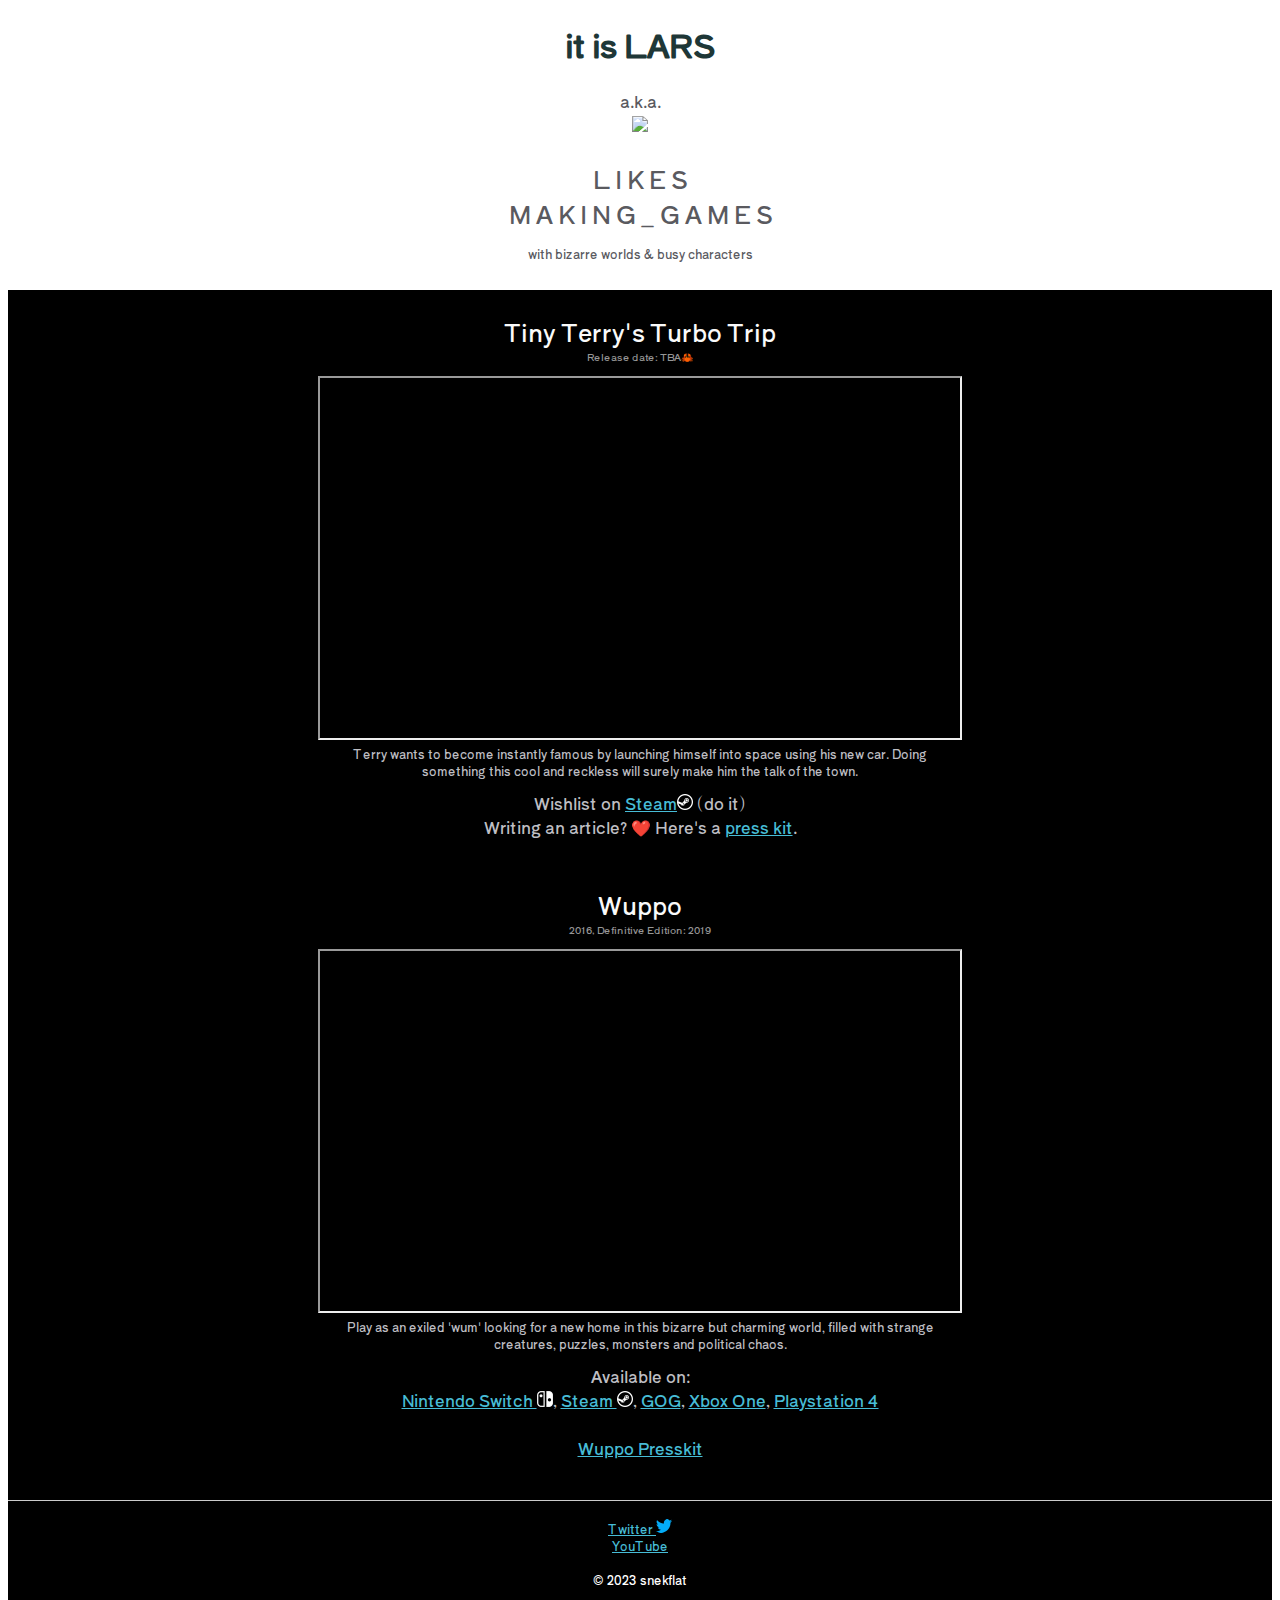
==== index.html @ 3eb35574 "Update index.html (link pk)" ====
<!doctype html>
<html>
	<head>
		<title>snekflat</title>
		
		 <style>
      /* unvisited link */
      a:link {
        color: rgba(71,188,214,255);
      }
      /* visited link */
      a:visited {
		color: rgba(71,188,214,255);
		
      }
      /* mouse over link */
      a:hover {
		color: rgba(240,240,120,255);
      }
      /* selected link */
      a:active {
        color: #ccc;
      }	  
    </style>
		
		<meta name="description" content="Creator of: Wuppo & TTTT & More!">
		<meta name="keywords" content="TTTT, Wuppo, Knuist, Perzik, Lars Korendijk, Knuistperzik, Knuist en Perzik, Knuist and Perzik, Knuist & Perzik, wuppogame, game, Dutch, Tiny Terry's Turbo Trip, Thomas de Waard, twlkd, greencream, snekflat, TTTT">
		<meta http-equiv="Content-Type" content="text/html; charset=UTF-8">
		
		<link rel=icon href="gfx/favicon.ico">
		<link rel="stylesheet" type="text/css" href="style.css">
		<link href='http://fonts.googleapis.com/css?family=Roboto+Slab' rel='stylesheet' type='text/css'>
		<link rel="preconnect" href="https://fonts.googleapis.com">
<link rel="preconnect" href="https://fonts.gstatic.com" crossorigin>
<link href="https://fonts.googleapis.com/css2?family=Shippori+Antique+B1&display=swap" rel="stylesheet">
	</head>
<body>
	
	<div class = "white_container">
	<h1><b>it is LARS</b></h1></B>
	a.k.a.
	</BR>
	
	<img src="gfx/Logo.png">
	
		<p>L I K E S</BR>M A K I N G _ G A M E S </BR> <mini>with bizarre worlds & busy characters</mini>
	
	</div>
	<div class = "black_container">
	</BR>
	<center>
	
<div class = "game-title"> Tiny Terry's Turbo Trip</div>
<div class = "game-release">Release date: TBA🦀</div>
<iframe width="640" height="360"src="https://www.youtube.com/embed/s6aoGm9-inE"></iframe>
<div class = "game-description"> Terry wants to become instantly famous by launching himself into space using his new car. Doing something this cool and reckless will surely make him the talk of the town.</div>
Wishlist on <a href="https://store.steampowered.com/app/2238040/Tiny_Terrys_Turbo_Trip">Steam<img src = "gfx/icon_steam64.png" width="16px"></a> (do it)</BR>
Writing an article? ❤️ Here's a <a href="tttt_presskit/press.html">press kit</a>.
</BR>

</BR>

</BR>
<div class = "game-title"> Wuppo</div>
<div class = "game-release">2016, Definitive Edition: 2019</div>
<iframe width="640" height="360" src="https://www.youtube.com/embed/hhH6dc3xeDA"></iframe>
<div class = "game-description"> Play as an exiled 'wum' looking for a new home in this bizarre but charming world, filled with strange creatures, puzzles, monsters and political chaos.</div>
Available on: </BR><a href="https://www.nintendo.com/games/wuppo-definitive-edition-switch/">Nintendo Switch <img src = "gfx/icon_switch64.png" width="16px"></a>, <a href="http://store.steampowered.com/app/400630/">Steam <img src = "gfx/icon_steam64.png" width="16px"></a>, <a href="https://www.gog.com/game/wuppo">GOG</a>, <a href="https://www.microsoft.com/en-us/store/p/wuppo/brbpw76hgkhb">Xbox One</a>, <a href="https://store.playstation.com/nl-nl/product/EP4541-CUSA08533_00-WUPPOEU000000000?emcid=pa-st-111284">Playstation 4</a> 	
</BR></BR><a href="https://www.indiedb.com/games/wuppo/presskit">Wuppo Presskit</a>



	</center>
	
	

	
	</BR>
	<hr/>
	<div class = "footer">
	<a href="https://twitter.com/GreenCream">Twitter  <img src = "gfx/icon_bird.png" width="16px"></a></BR>
	<a href="https://youtube.com/twlkd">YouTube</a></BR>
	
</BR>
© 2023 snekflat
</div>
</BR></BR>
	
	
	<center><div id="twitfeed">
<a class="twitter-timeline" href="https://twitter.com/GreenCream?ref_src=twsrc%5Etfw"></a> <script async src="https://platform.twitter.com/widgets.js" charset="utf-8"></script> 
</div></center>


	</div>



</body>

</html>
---- style.css ----
.center {
  margin: 0;
  position: absolute;
  left: 50%;
  -ms-transform: translate(-50%, 0%);
  transform: translate(-50%, 0%);
  font-family: 'Roboto Slab', serif;
  font-size: 16px;
}

h1 {
	font-size: 32px;
	color: rgb(30, 55, 55);
	
	font-family: 'Shippori Antique B1', sans-serif;
}


p {
	font-size: 24px;
}



.white_container{
	background-color: white;
	background-clip: content-box;
	background-origin: content-box;
	
	
	font-family: 'Shippori Antique B1', sans-serif;
	font-size: 16px;
	color: rgba(90,90,95,255);
	text-align: center;
}

.black_container {
	background-color: black;
	background-origin: content-box;
	background-clip: content-box;
	
	
	font-family: 'Shippori Antique B1', sans-serif;
	font-size: 16px;
	color: rgba(190,190,195,255);
	text-align: center;
}


.game-title{
	font-family: 'Shippori Antique B1', sans-serif;
	font-size: 24px;
	color: rgba(250,250,250,255);
}

.game-release{
	font-family: 'Shippori Antique B1', sans-serif;
	font-size: 10px;
	color: rgba(150,150,150,255);
	padding-bottom: 12px;
}


.game-description{
	font-family: 'Shippori Antique B1', sans-serif;
	font-size: 12px;
	width: 600px;
	color: rgba(190,190,195,255);
	padding-bottom: 12px;
}

.game_box {
	width: 250px;
	height: 500px;
	background: black;
	margin: 0;
	font-family: 'Shippori Antique B1', sans-serif;
	font-size: 16px;
	color: rgba(190,190,195,255);
	text-align: center;
	vertical-align: top;
	display: inline-block;
}


mini {
	text-align: right;
	font-size: 12px;
	font-family: 'Shippori Antique B1', sans-serif;
	
}

.footer {
	text-align: center;
	font-size: 12px;
	font-family: 'Shippori Antique B1', sans-serif;
	color: white;
}



hr {
    display: block;
    height: 1px;
    border: 0;
    border-top: 1px solid #ccc;
    margin: 1em 0;
    padding: 0;
}

sep {
    display: block;
    height: 1px;
    border: 0;
    border-top: 1px solid #ccc;
    margin: 1em 0;
    padding: 0;
}

#twitfeed {
	text-align: center;
	width: 640px;
}
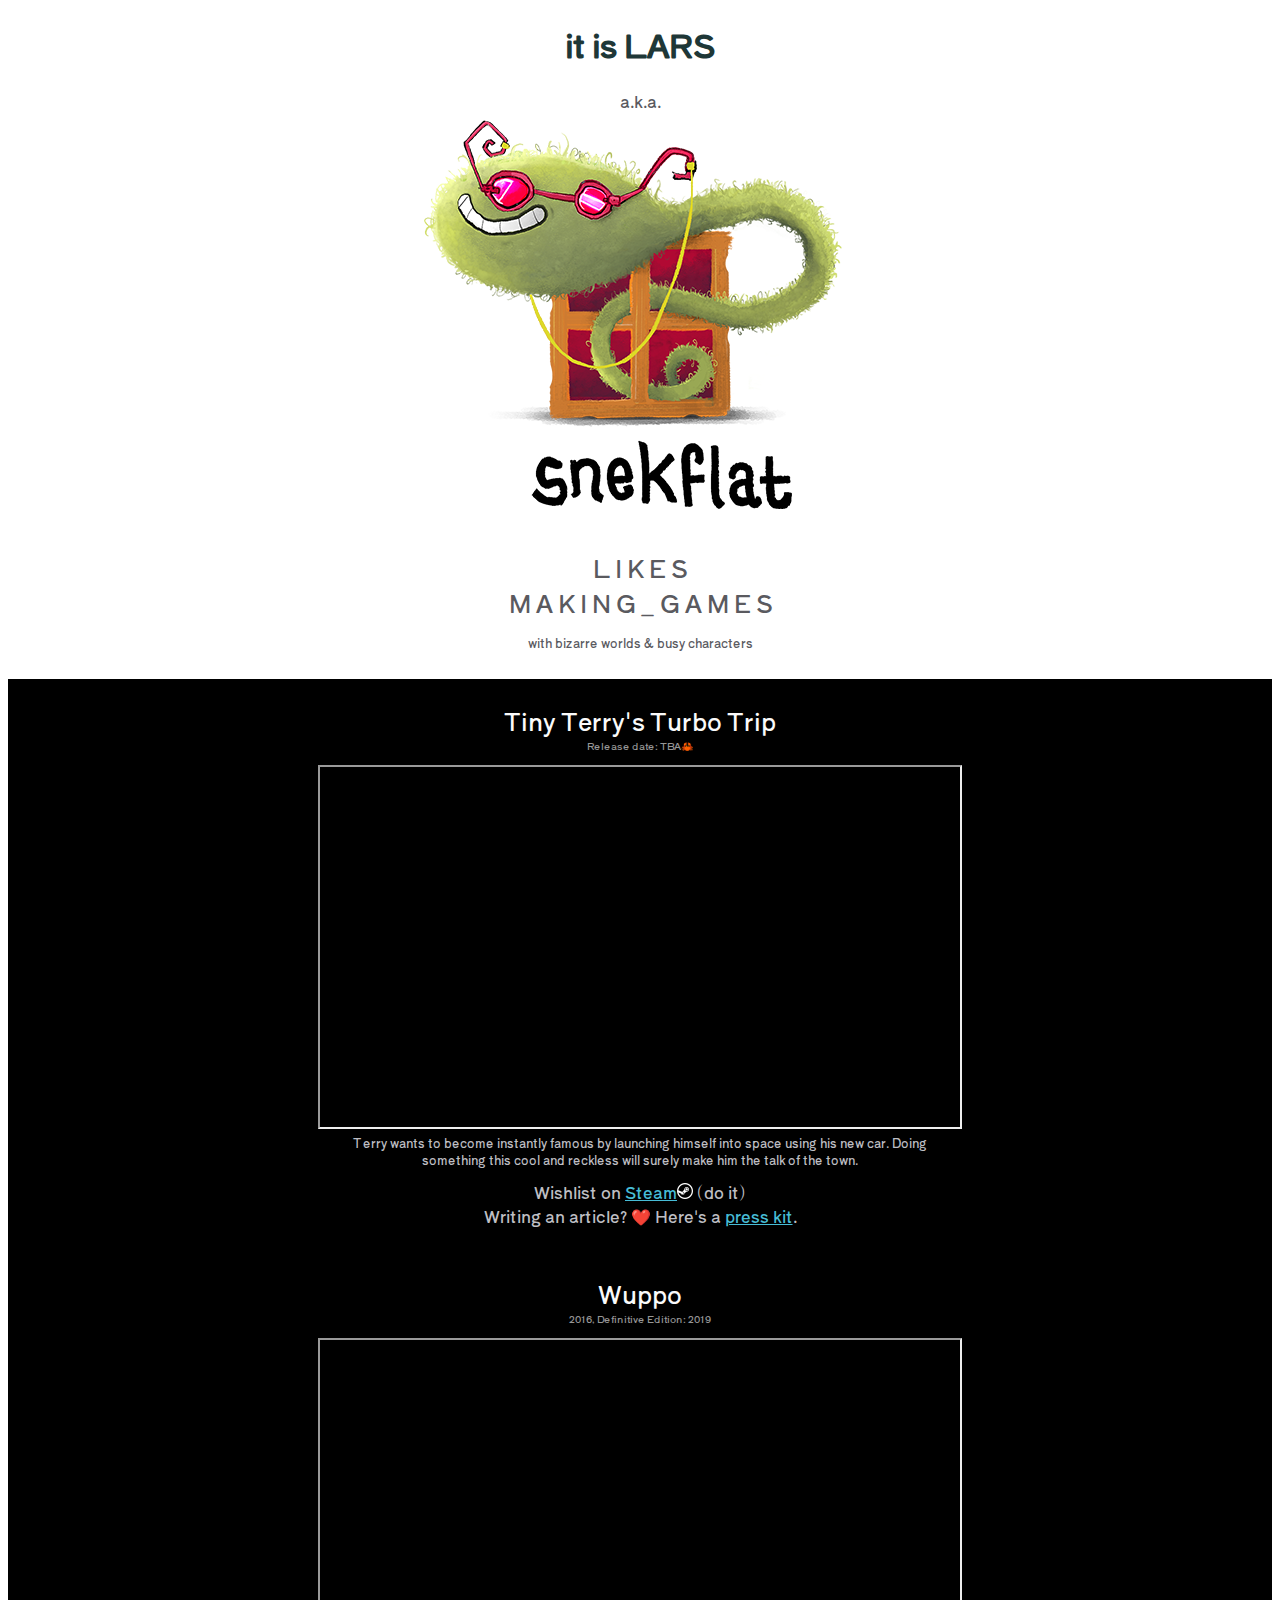
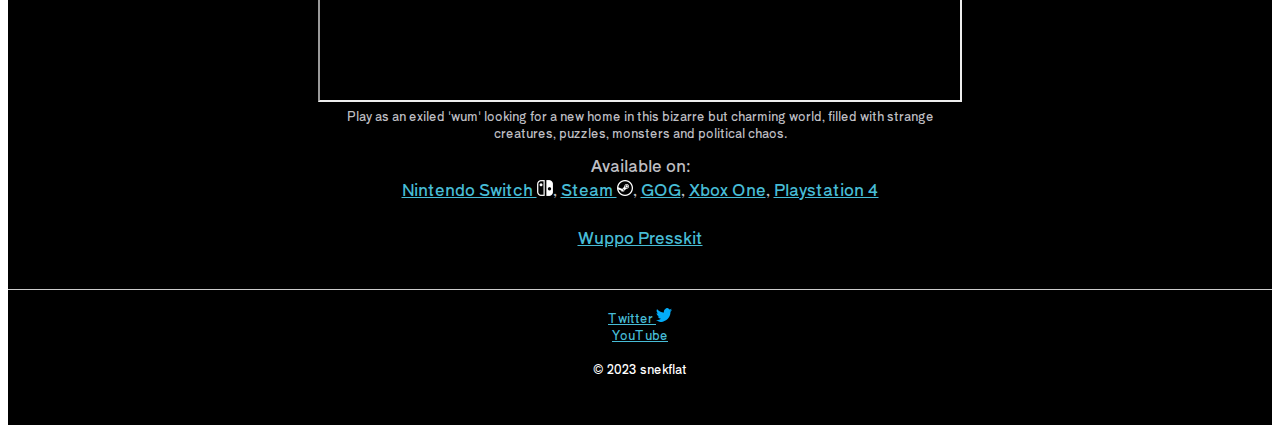
==== commit 9cf0ae6e: "logo tytpptytpo" ====
--- a/index.html
+++ b/index.html
@@ -41,7 +41,7 @@
 	a.k.a.
 	</BR>
 	
-	<img src="gfx/Logo.png">
+	<img src="gfx/logo.png">
 	
 		<p>L I K E S</BR>M A K I N G _ G A M E S </BR> <mini>with bizarre worlds & busy characters</mini>
 	
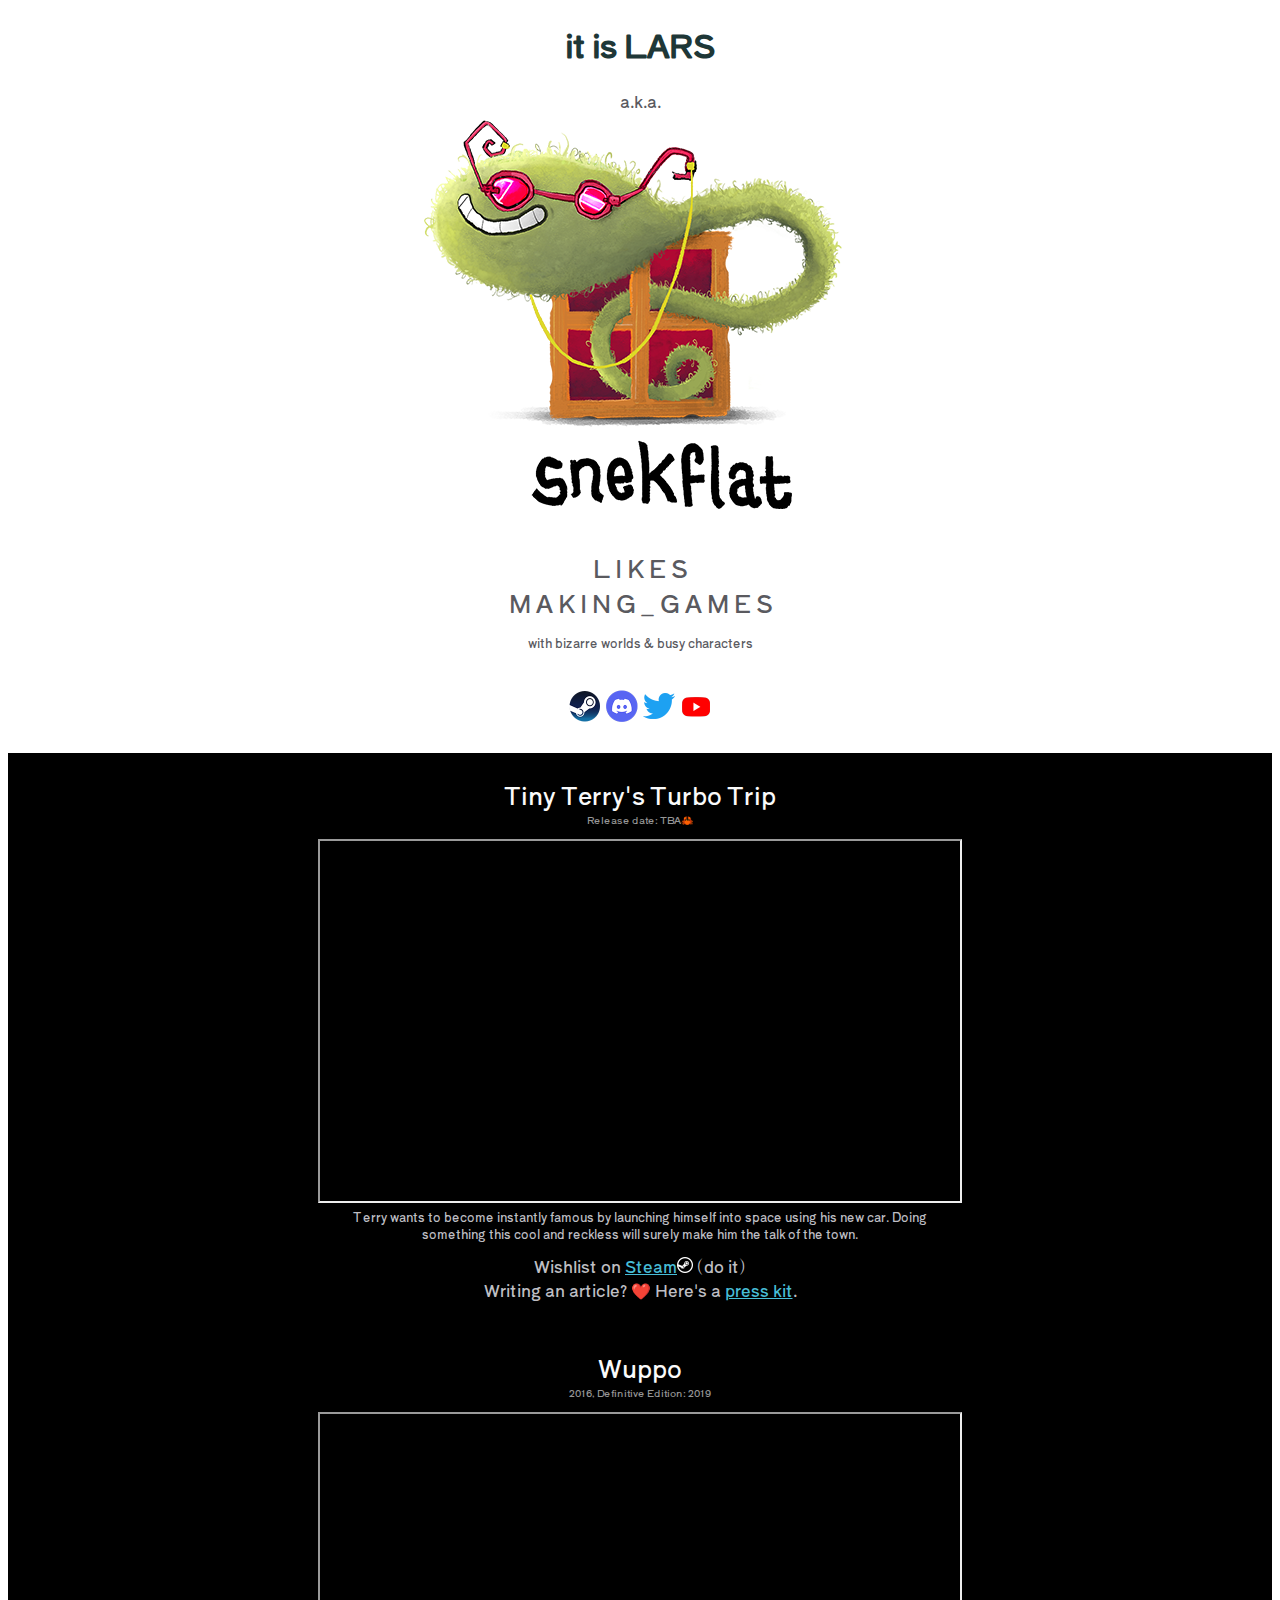
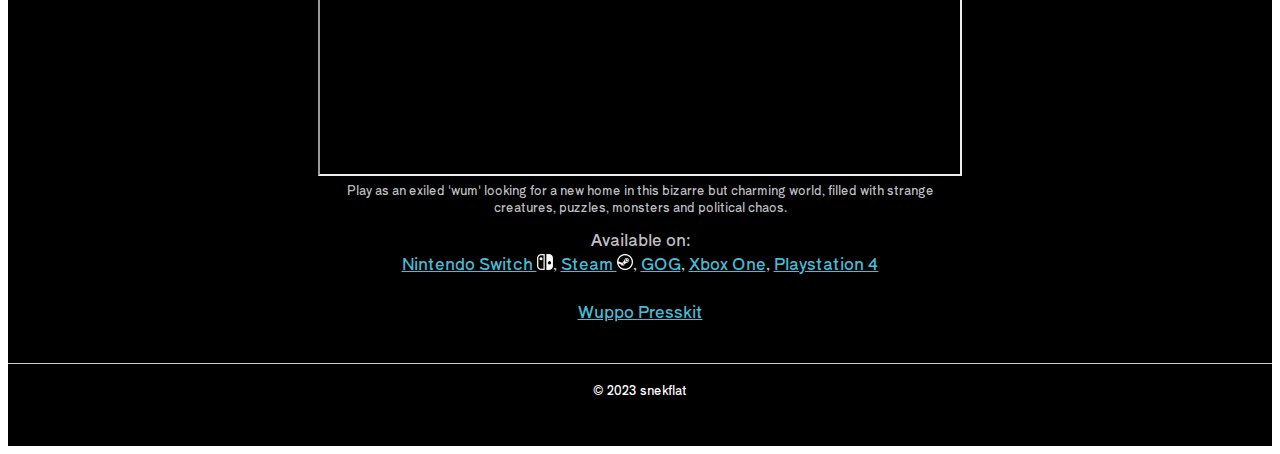
==== commit 7b9cf100: "Update index.html" ====
--- a/index.html
+++ b/index.html
@@ -44,6 +44,13 @@
 	<img src="gfx/logo.png">
 	
 		<p>L I K E S</BR>M A K I N G _ G A M E S </BR> <mini>with bizarre worlds & busy characters</mini>
+		</br></br>
+		
+		<a href="https://store.steampowered.com/search/?term=snekflat"><img src = "gfx/icon_steam_dark.png" width="32px" alt="Steam"></a>
+		<a href="https://discord.gg/DAbKavXHVG"><img src = "gfx/icon_discord.png" width="32px" alt="Discord"></a>
+		<a href="https://twitter.com/GreenCream"><img src = "gfx/icon_bird.png" width="32px" alt="Twitter"></a>
+		<a href="https://www.youtube.com/twlkd"><img src = "gfx/icon_youtube.png" width="32px" alt = "YouTube"></a>
+		
 	
 	</div>
 	<div class = "black_container">
@@ -78,10 +85,6 @@
 	</BR>
 	<hr/>
 	<div class = "footer">
-	<a href="https://twitter.com/GreenCream">Twitter  <img src = "gfx/icon_bird.png" width="16px"></a></BR>
-	<a href="https://youtube.com/twlkd">YouTube</a></BR>
-	
-</BR>
 © 2023 snekflat
 </div>
 </BR></BR>
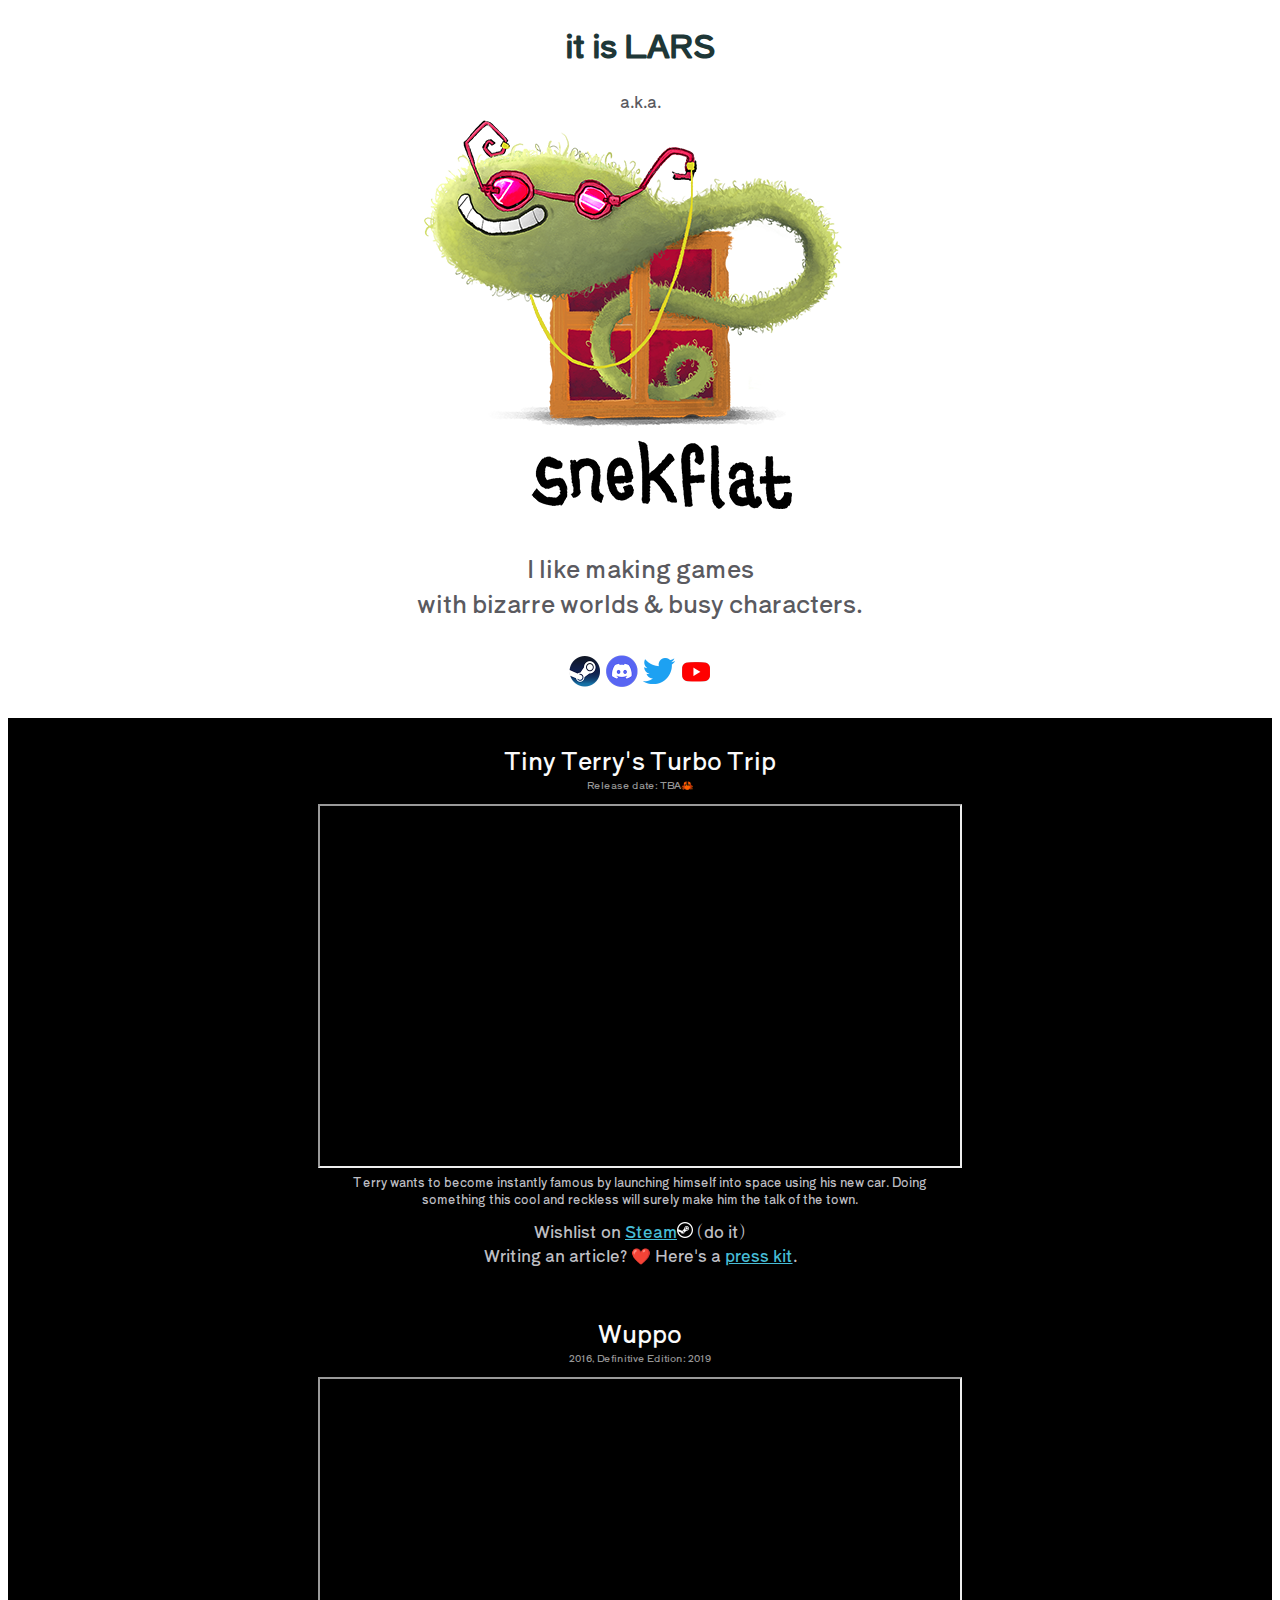
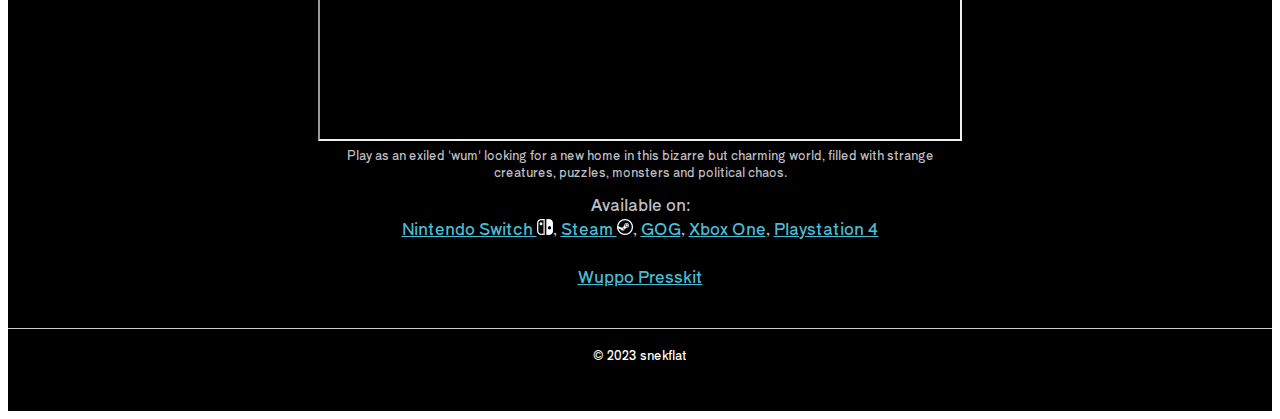
==== commit 0ec65505: "Update index.html" ====
--- a/index.html
+++ b/index.html
@@ -43,7 +43,7 @@
 	
 	<img src="gfx/logo.png">
 	
-		<p>L I K E S</BR>M A K I N G _ G A M E S </BR> <mini>with bizarre worlds & busy characters</mini>
+		<p>I like making games </BR> with bizarre worlds & busy characters.
 		</br></br>
 		
 		<a href="https://store.steampowered.com/search/?term=snekflat"><img src = "gfx/icon_steam_dark.png" width="32px" alt="Steam"></a>
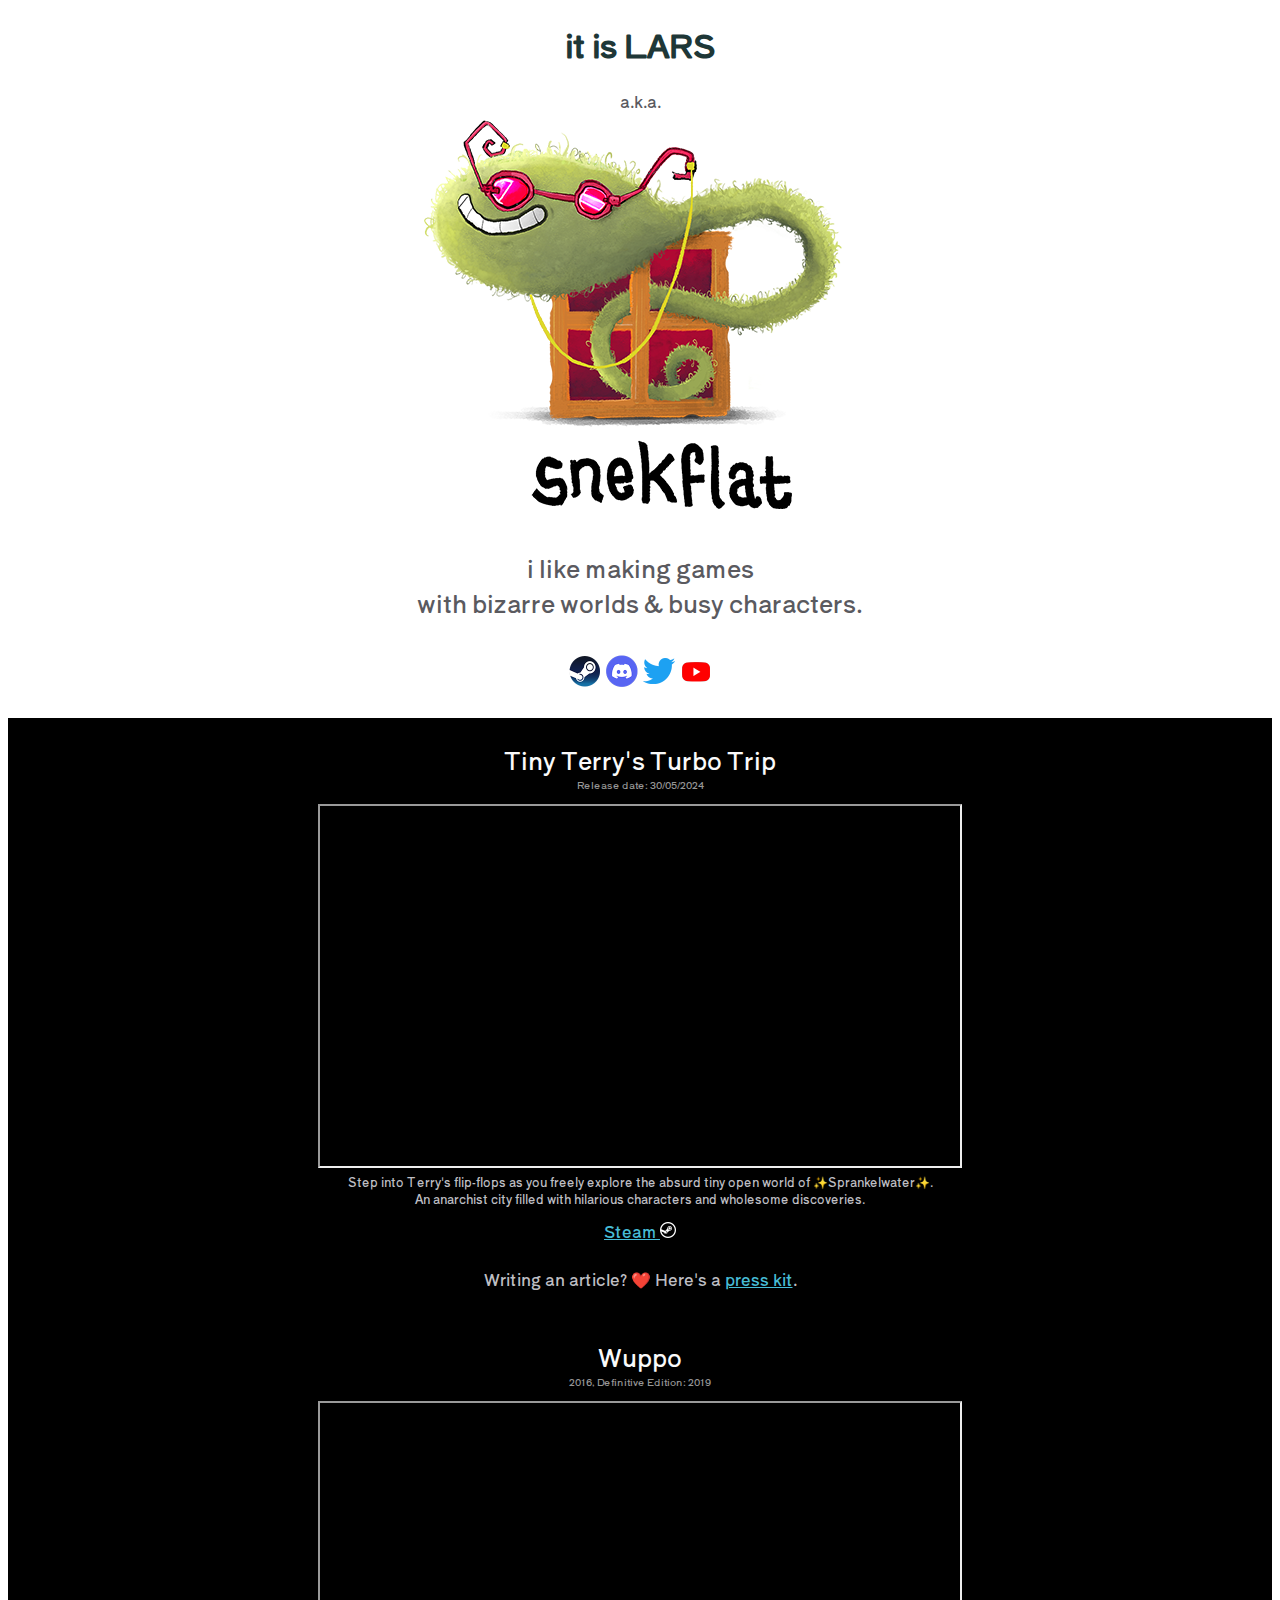
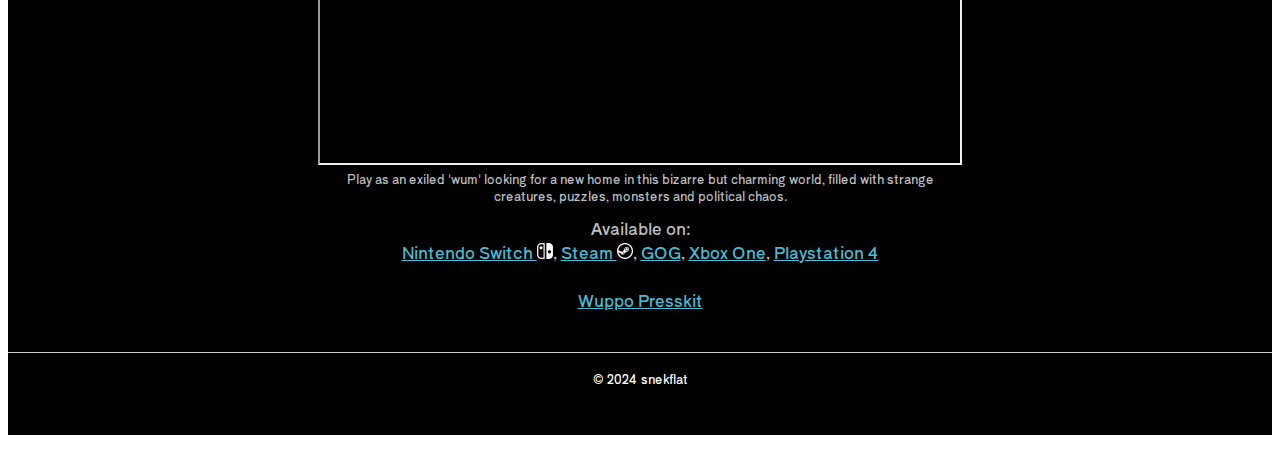
==== commit 982fd466: "Update index.html" ====
--- a/index.html
+++ b/index.html
@@ -43,12 +43,12 @@
 	
 	<img src="gfx/logo.png">
 	
-		<p>I like making games </BR> with bizarre worlds & busy characters.
+		<p>i like making games </BR> with bizarre worlds & busy characters.
 		</br></br>
 		
 		<a href="https://store.steampowered.com/search/?term=snekflat"><img src = "gfx/icon_steam_dark.png" width="32px" alt="Steam"></a>
 		<a href="https://discord.gg/DAbKavXHVG"><img src = "gfx/icon_discord.png" width="32px" alt="Discord"></a>
-		<a href="https://twitter.com/GreenCream"><img src = "gfx/icon_bird.png" width="32px" alt="Twitter"></a>
+		<a href="https://twitter.com/snekflat"><img src = "gfx/icon_bird.png" width="32px" alt="Twitter"></a>
 		<a href="https://www.youtube.com/twlkd"><img src = "gfx/icon_youtube.png" width="32px" alt = "YouTube"></a>
 		
 	
@@ -58,10 +58,11 @@
 	<center>
 	
 <div class = "game-title"> Tiny Terry's Turbo Trip</div>
-<div class = "game-release">Release date: TBA🦀</div>
+<div class = "game-release">Release date: 30/05/2024
+<div id="tttt_countdown"></div></div>
 <iframe width="640" height="360"src="https://www.youtube.com/embed/s6aoGm9-inE"></iframe>
-<div class = "game-description"> Terry wants to become instantly famous by launching himself into space using his new car. Doing something this cool and reckless will surely make him the talk of the town.</div>
-Wishlist on <a href="https://store.steampowered.com/app/2238040/Tiny_Terrys_Turbo_Trip">Steam<img src = "gfx/icon_steam64.png" width="16px"></a> (do it)</BR>
+<div class = "game-description"> Step into Terry's flip-flops as you freely explore the absurd tiny open world of ✨Sprankelwater✨. An anarchist city filled with hilarious characters and wholesome discoveries.</div>
+<a href="https://store.steampowered.com/app/2238040/Tiny_Terrys_Turbo_Trip">Steam <img src = "gfx/icon_steam64.png" width="16px"></a></BR></BR>
 Writing an article? ❤️ Here's a <a href="tttt_presskit/press.html">press kit</a>.
 </BR>
 
@@ -85,20 +86,59 @@
 	</BR>
 	<hr/>
 	<div class = "footer">
-© 2023 snekflat
+© 2024 snekflat
 </div>
 </BR></BR>
 	
 	
-	<center><div id="twitfeed">
-<a class="twitter-timeline" href="https://twitter.com/GreenCream?ref_src=twsrc%5Etfw"></a> <script async src="https://platform.twitter.com/widgets.js" charset="utf-8"></script> 
-</div></center>
+
 
 
 	</div>
 
 
 
+<p id="tttt_countdown"></p>
+<script>
+// Set the date we're counting down to
+var countDownDate = new Date("May 30, 2024 17:00:00").getTime();
+
+// Update the count down every 1 second
+var x = setInterval(function() {
+
+  // Get today's date and time
+  var now = new Date().getTime();
+    
+  // Find the distance between now and the count down date
+  var distance = countDownDate - now;
+    
+  // Time calculations for days, hours, minutes and seconds
+  var days = Math.floor(distance / (1000 * 60 * 60 * 24));
+  var hours = Math.floor((distance % (1000 * 60 * 60 * 24)) / (1000 * 60 * 60));
+  var minutes = Math.floor((distance % (1000 * 60 * 60)) / (1000 * 60));
+  var seconds = Math.floor((distance % (1000 * 60)) / 1000);
+    
+  var text = "";
+  if (days > 1) text += days + " days, ";
+  text += ""+ hours + " hours, "
+  + minutes + " minutes and " + seconds + " seconds";
+  if (distance < 0) {
+  text = "Can release any time now! 🦀🦀🦀🦀🦀🦀🦀🦀🦀";
+  }
+  else {
+  text += " left! 🦀🦀🦀";
+  }
+  document.getElementById("tttt_countdown").innerHTML = text;
+  
+    
+  // If the count down is over, write some text 
+  if (days < -1) {
+    clearInterval(x);
+    document.getElementById("tttt_countdown").innerHTML = "";
+  }
+}, 1000);
+</script>
+
 </body>
 
 </html>
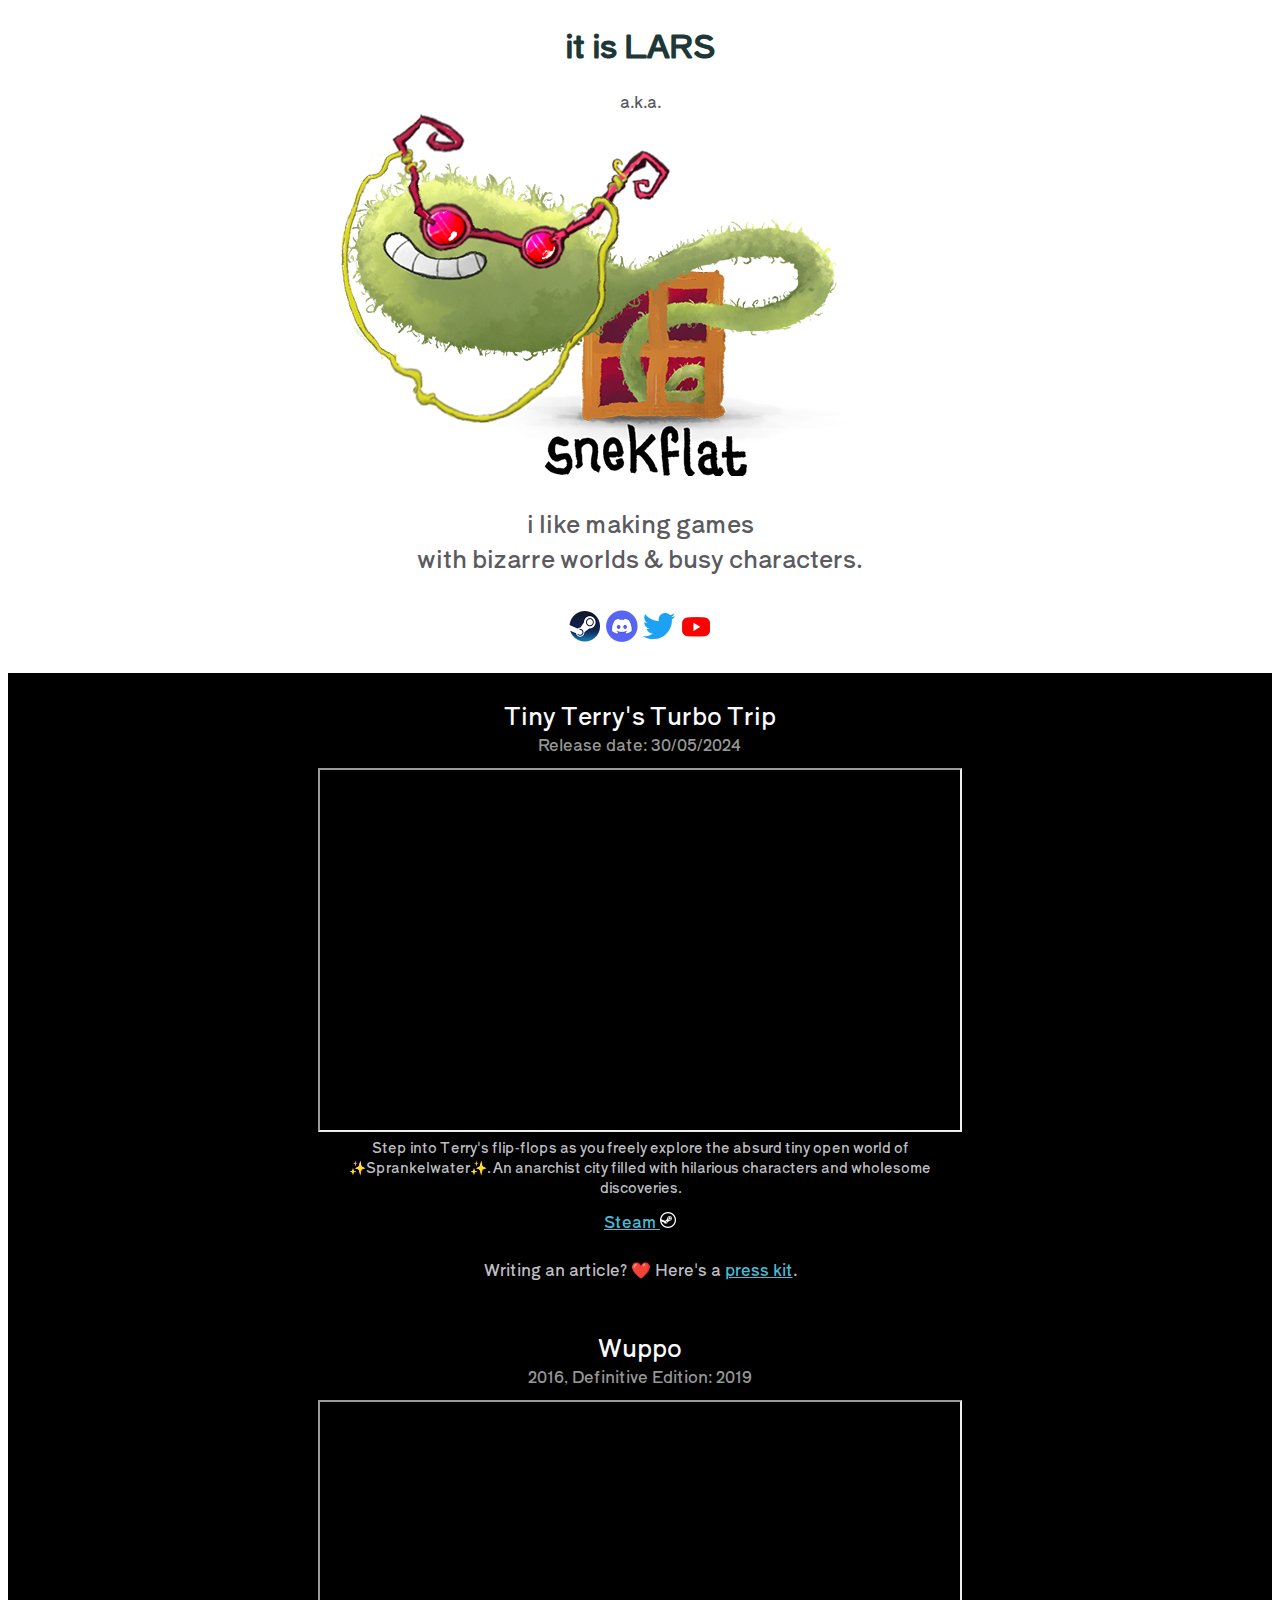
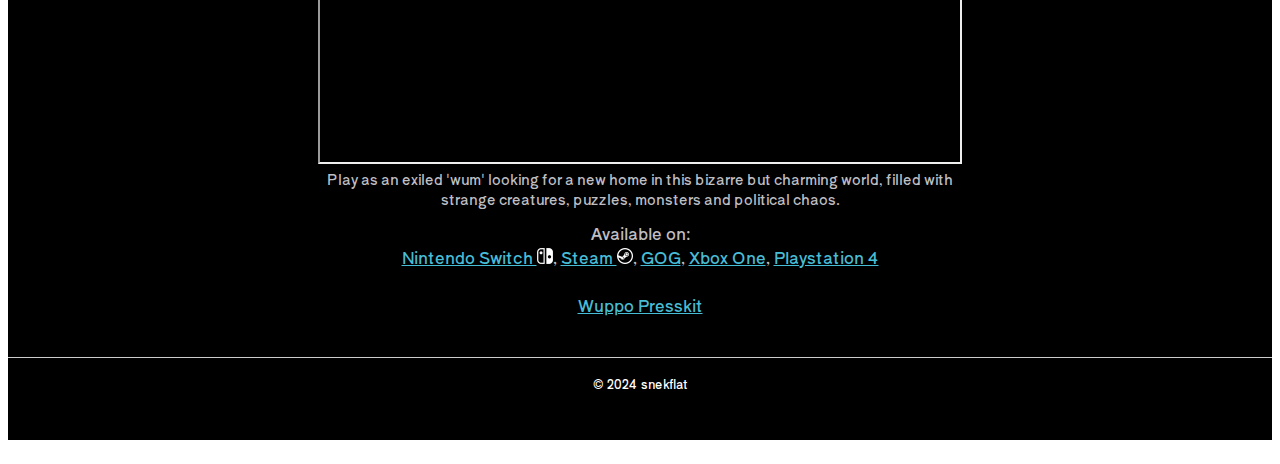
==== commit 7f0dbb57: "Update index.html" ====
--- a/index.html
+++ b/index.html
@@ -60,7 +60,7 @@
 <div class = "game-title"> Tiny Terry's Turbo Trip</div>
 <div class = "game-release">Release date: 30/05/2024
 <div id="tttt_countdown"></div></div>
-<iframe width="640" height="360"src="https://www.youtube.com/embed/s6aoGm9-inE"></iframe>
+<iframe width="640" height="360"src="https://www.youtube.com/embed/HS9W_mMOY2Q"></iframe>
 <div class = "game-description"> Step into Terry's flip-flops as you freely explore the absurd tiny open world of ✨Sprankelwater✨. An anarchist city filled with hilarious characters and wholesome discoveries.</div>
 <a href="https://store.steampowered.com/app/2238040/Tiny_Terrys_Turbo_Trip">Steam <img src = "gfx/icon_steam64.png" width="16px"></a></BR></BR>
 Writing an article? ❤️ Here's a <a href="tttt_presskit/press.html">press kit</a>.
@@ -101,7 +101,7 @@
 <p id="tttt_countdown"></p>
 <script>
 // Set the date we're counting down to
-var countDownDate = new Date("May 30, 2024 17:00:00").getTime();
+var countDownDate = new Date("May 30, 2024 18:00:00").getTime();
 
 // Update the count down every 1 second
 var x = setInterval(function() {
--- a/style.css
+++ b/style.css
@@ -55,7 +55,7 @@
 
 .game-release{
 	font-family: 'Shippori Antique B1', sans-serif;
-	font-size: 10px;
+	font-size: 16px;
 	color: rgba(150,150,150,255);
 	padding-bottom: 12px;
 }
@@ -63,10 +63,11 @@
 
 .game-description{
 	font-family: 'Shippori Antique B1', sans-serif;
-	font-size: 12px;
-	width: 600px;
+	font-size: 14px;
+	width: 648px;
 	color: rgba(190,190,195,255);
 	padding-bottom: 12px;
+	text-align: center;
 }
 
 .game_box {
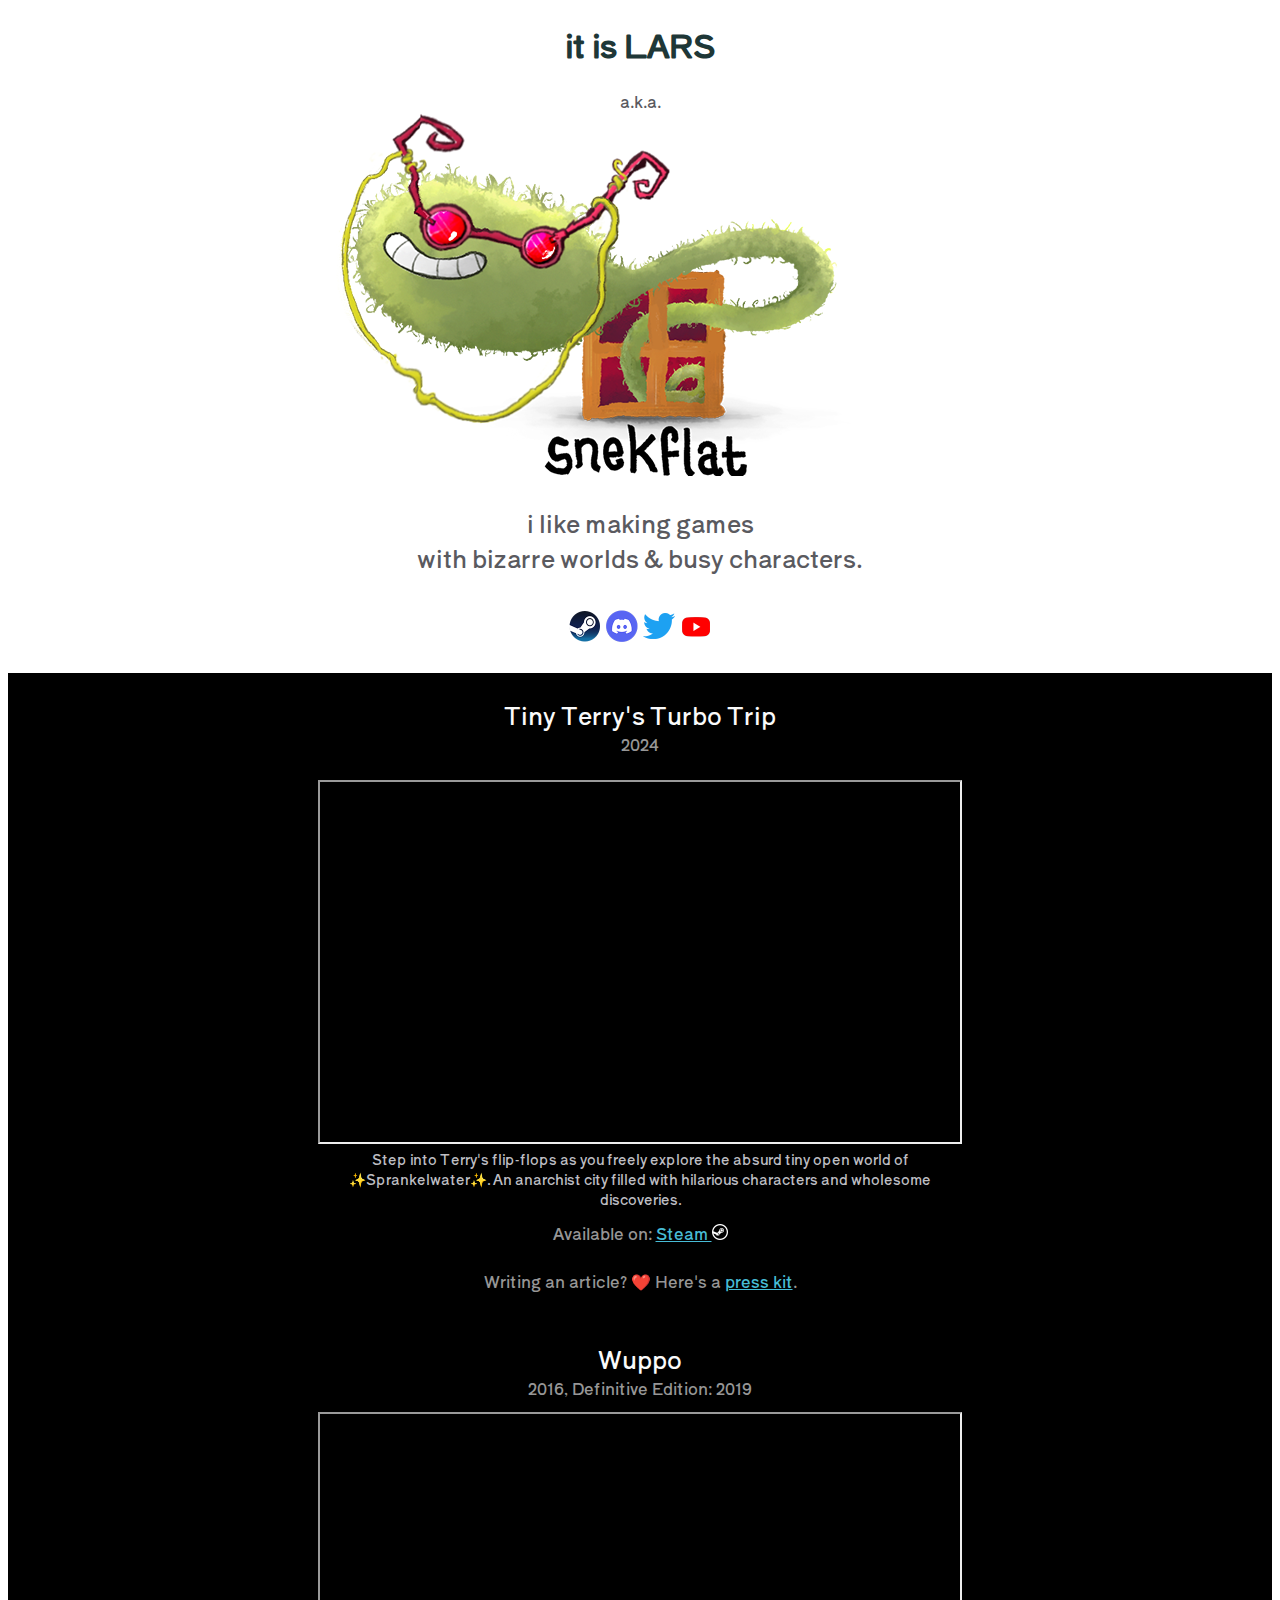
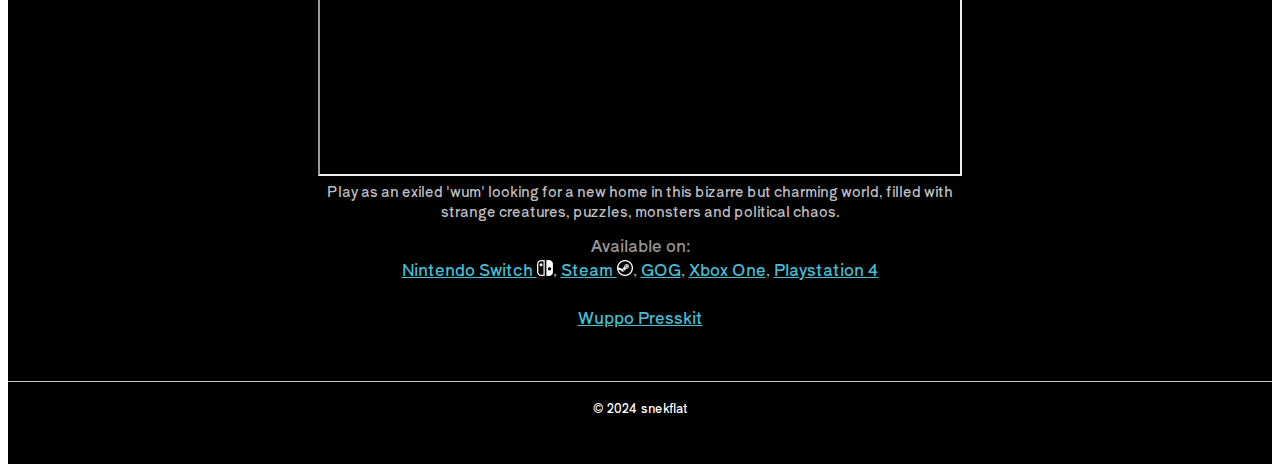
==== commit bd5a29bd: "Update index.html" ====
--- a/index.html
+++ b/index.html
@@ -58,10 +58,10 @@
 	<center>
 	
 <div class = "game-title"> Tiny Terry's Turbo Trip</div>
-<div class = "game-release">Release date: 30/05/2024
-<div id="tttt_countdown"></div></div>
-<iframe width="640" height="360"src="https://www.youtube.com/embed/HS9W_mMOY2Q"></iframe>
+<div class = "game-release">2024</br></br>
+<iframe width="640" height="360"src="https://www.youtube.com/embed/THZd3iR770s"></iframe>
 <div class = "game-description"> Step into Terry's flip-flops as you freely explore the absurd tiny open world of ✨Sprankelwater✨. An anarchist city filled with hilarious characters and wholesome discoveries.</div>
+Available on:
 <a href="https://store.steampowered.com/app/2238040/Tiny_Terrys_Turbo_Trip">Steam <img src = "gfx/icon_steam64.png" width="16px"></a></BR></BR>
 Writing an article? ❤️ Here's a <a href="tttt_presskit/press.html">press kit</a>.
 </BR>
@@ -96,49 +96,6 @@
 
 	</div>
 
-
-
-<p id="tttt_countdown"></p>
-<script>
-// Set the date we're counting down to
-var countDownDate = new Date("May 30, 2024 18:00:00").getTime();
-
-// Update the count down every 1 second
-var x = setInterval(function() {
-
-  // Get today's date and time
-  var now = new Date().getTime();
-    
-  // Find the distance between now and the count down date
-  var distance = countDownDate - now;
-    
-  // Time calculations for days, hours, minutes and seconds
-  var days = Math.floor(distance / (1000 * 60 * 60 * 24));
-  var hours = Math.floor((distance % (1000 * 60 * 60 * 24)) / (1000 * 60 * 60));
-  var minutes = Math.floor((distance % (1000 * 60 * 60)) / (1000 * 60));
-  var seconds = Math.floor((distance % (1000 * 60)) / 1000);
-    
-  var text = "";
-  if (days > 1) text += days + " days, ";
-  text += ""+ hours + " hours, "
-  + minutes + " minutes and " + seconds + " seconds";
-  if (distance < 0) {
-  text = "Can release any time now! 🦀🦀🦀🦀🦀🦀🦀🦀🦀";
-  }
-  else {
-  text += " left! 🦀🦀🦀";
-  }
-  document.getElementById("tttt_countdown").innerHTML = text;
-  
-    
-  // If the count down is over, write some text 
-  if (days < -1) {
-    clearInterval(x);
-    document.getElementById("tttt_countdown").innerHTML = "";
-  }
-}, 1000);
-</script>
-
 </body>
 
 </html>
